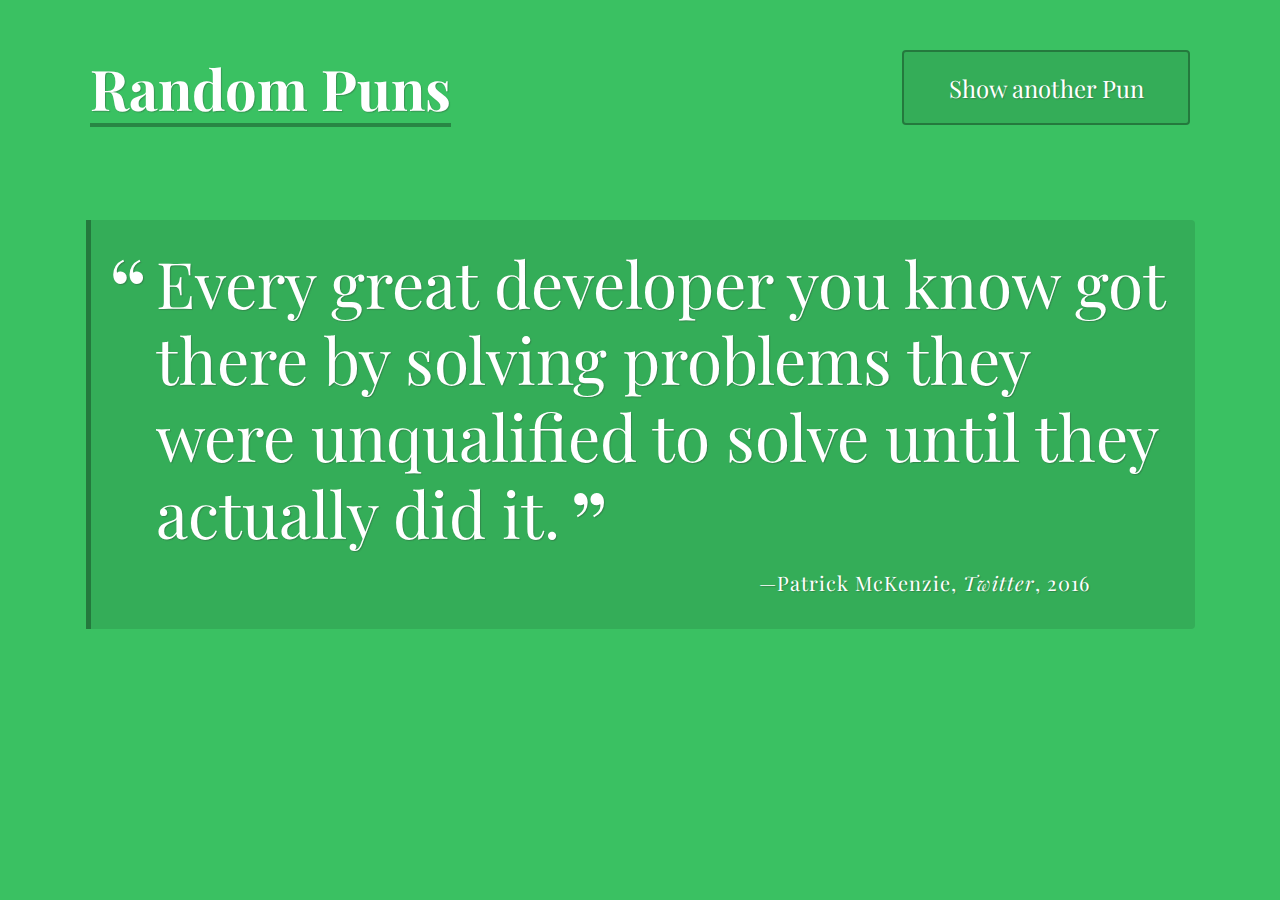
==== Random Quote Generator/index.html @ e55ec144 "initial commit" ====
<!DOCTYPE html>
<html lang="en">
  <head>
    <meta charset="UTF-8">
    <meta name="viewport" content="width=device-width, initial-scale=1.0">
    <title>Random Quotes</title>
    <link rel="stylesheet" href="css/normalize.css">
    <link rel="stylesheet" href="css/styles.css">
  </head>

  <body>
    <header>
      <h1>Random Puns</h1>
      <button id="load-quote" class="load-quote">Show another Pun</button>
    </header>

    <div class="container">
      <div id="quote-box" class="quote-box">
        <p class="quote">Every great developer you know got there by solving problems they were unqualified to solve until they actually did it.</p>
        <p class="source">Patrick McKenzie<span class="citation">Twitter</span><span class="year">2016</span></p>
      </div>
    </div>
    
    <script src="js/script.js"></script>
  </body>
</html>
---- Random Quote Generator/css/styles.css ----
/** 
 * Treehouse FSJS Techdegree
 * Random Quote Generator - CSS
 */

 @import url('https://fonts.googleapis.com/css?family=Playfair+Display:400,400i,700,700i&display=swap');

body {
  background-color: rgb(58, 193, 98);
  color: white;
  font-family: 'Playfair Display', serif;
  padding: 5px;
}

header {
  display: flex;
  flex-flow: row wrap;
  justify-content: space-between;
  width: 95%;
  max-width: 1100px;
  margin: auto;
  padding: 5px;
}

h1 {
  text-shadow: 1px 1px 1px rgba(50, 50, 50, 0.3);
}

.load-quote {
  color: #fff;
  text-shadow: 1px 1px 1px rgba(50, 50, 50, 0.3);
  width: 12em;
  max-height: 75px;
  margin-top: 20px;
  margin-bottom: 20px;
  padding: 15px 0;
  background-color: rgba(0, 0, 0, 0.1);
  border-radius: 4px;
  border: 2px solid rgba(0, 0, 0, 0.3);
  transition: 0.5s;
}

.load-quote:hover {
  background-color: rgba(255, 255, 255, 0.1);
}

.load-quote:focus {
  outline: none;
}

.container {
  width: 90%;
  max-width: 1024px;
  margin: auto;
  padding: 5px;
}

.quote-box {
  text-shadow: 1px 1px 1px rgba(50, 50, 50, 0.3);
  line-height: 0.5;
}

.quote {
  font-size: 2rem;
  font-weight: 400;
  line-height: 1.2;
  position: relative;
  margin: 0;
  margin-left: 10px;
}

.quote:before,
.quote:after {
  font-size: 3rem;
  line-height: 2.5rem;
  position: absolute;
}

.quote:before {
  content: "“";
  top: 0.1em;
  left: -0.5em;
}

.quote:after {
  content: "”";
  bottom: -0.1em;
  margin-left: 0.1em;
  position: absolute;
}

.source {
  font-size: 1rem;
  letter-spacing: 0.05em;
  line-height: 1.1;
  text-align: right;
  margin-right: 4em;
}

.source:before {
  content: "—";
}

.citation {
  font-style: italic;
}

.citation:before {
  content: ", ";
  font-style: normal;
}

.year:before {
  content: ", ";
  font-style: normal;
}

@media (min-width: 768px) {
  body {
    padding: 25px;
  }

  header {
    margin-bottom: 50px;
  }

  h1 {
    font-size: 3.5rem;
    height: 73px;
    margin-top: 20px;
    margin-right: 5px;
    border-bottom: 4px solid rgba(0, 0, 0, 0.3);
  }

  .load-quote {
    font-size: 1.5rem;
  }

  .container {
    padding: 25px 25px 15px 55px;
    background: rgba(0, 0, 0, 0.1);
    border-left: 5px solid rgba(0, 0, 0, 0.3);
    border-radius: 0 4px 4px 0;
  }

  .quote {
    font-size: 4rem;
  }

  .quote:before,
  .quote:after {
    font-size: 6rem;
  }

  .quote:before {
    top: 0.25em;
  }

  .quote:after {
    bottom: 0.1em;
  }

  .source {
    font-size: 1.25rem;
  }
}
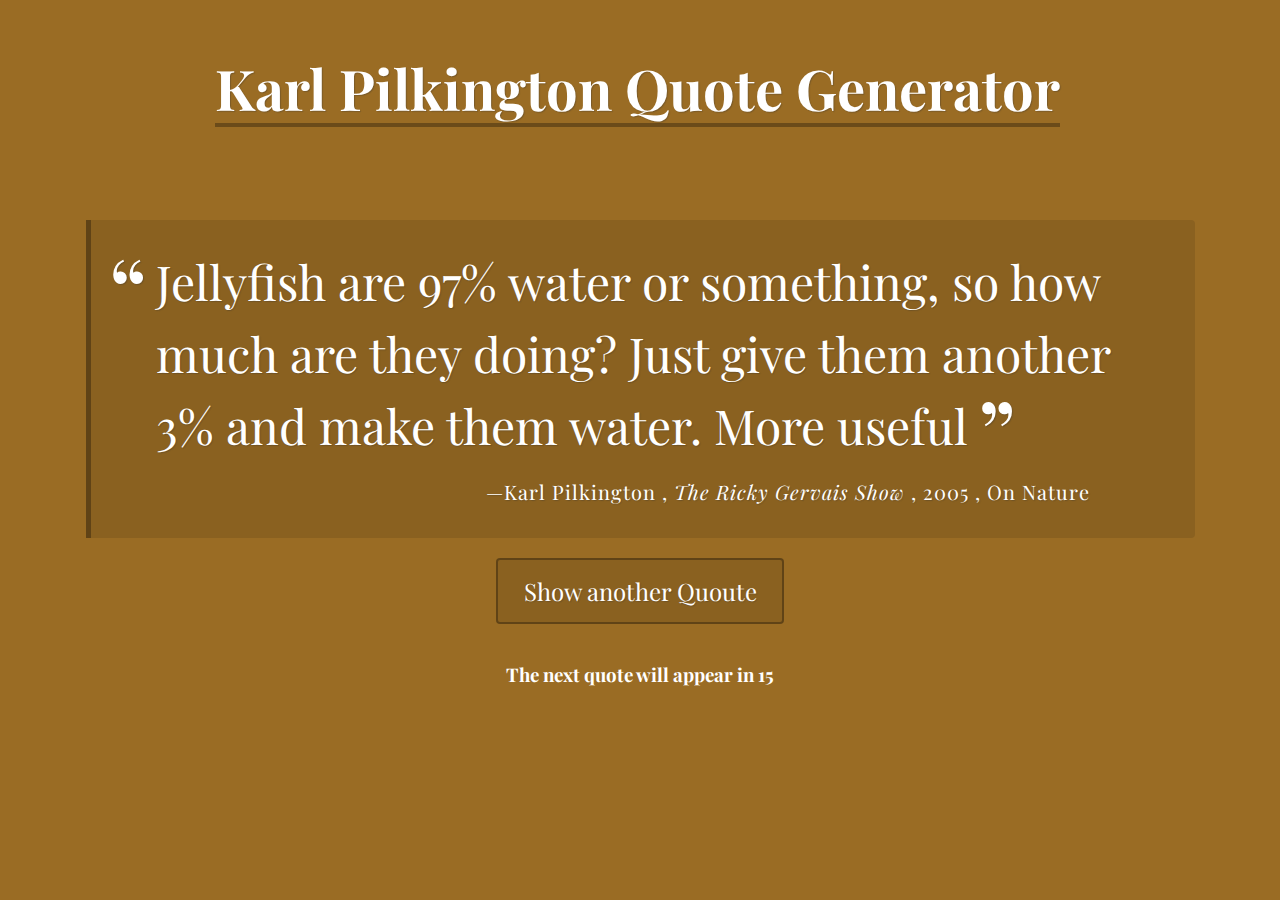
==== commit b793904a: "Added all quotes along with necessary functionality" ====
--- a/Random Quote Generator/index.html
+++ b/Random Quote Generator/index.html
@@ -9,16 +9,18 @@
   </head>
 
   <body>
-    <header>
-      <h1>Random Puns</h1>
-      <button id="load-quote" class="load-quote">Show another Pun</button>
+    <header class = 'flex'>
+      <h1>Karl Pilkington Quote Generator</h1>
     </header>
 
     <div class="container">
       <div id="quote-box" class="quote-box">
-        <p class="quote">Every great developer you know got there by solving problems they were unqualified to solve until they actually did it.</p>
-        <p class="source">Patrick McKenzie<span class="citation">Twitter</span><span class="year">2016</span></p>
       </div>
+    </div>
+
+    <div class = 'flex'>
+      <button id="load-quote" class="load-quote">Show another Quoute</button>
+      <h3>The next quote will appear in <span id = 'time-left'>15</span></h3>
     </div>
     
     <script src="js/script.js"></script>
--- a/Random Quote Generator/css/styles.css
+++ b/Random Quote Generator/css/styles.css
@@ -1,7 +1,3 @@
-/** 
- * Treehouse FSJS Techdegree
- * Random Quote Generator - CSS
- */
 
  @import url('https://fonts.googleapis.com/css?family=Playfair+Display:400,400i,700,700i&display=swap');
 
@@ -63,7 +59,7 @@
 .quote {
   font-size: 2rem;
   font-weight: 400;
-  line-height: 1.2;
+  line-height: 1.5;
   position: relative;
   margin: 0;
   margin-left: 10px;
@@ -115,6 +111,13 @@
   font-style: normal;
 }
 
+.flex{
+  display: flex;
+  justify-content: center;
+  flex-direction: column;
+  align-items: center;;
+}
+
 @media (min-width: 768px) {
   body {
     padding: 25px;
@@ -144,7 +147,7 @@
   }
 
   .quote {
-    font-size: 4rem;
+    font-size: 3rem;
   }
 
   .quote:before,
